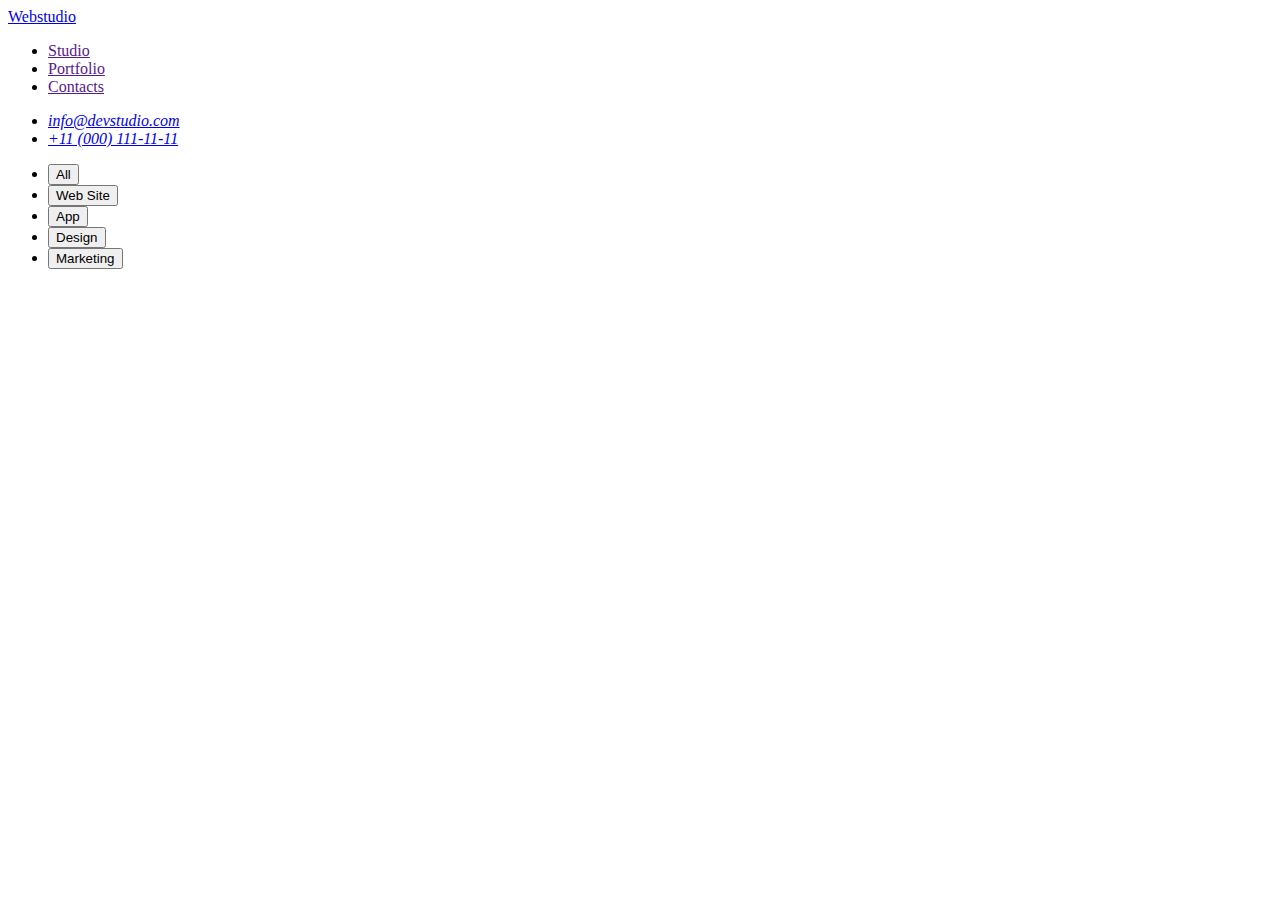
==== portfolio.html @ 3e4fe8aa "1" ====
<!DOCTYPE html>
<html lang="en">
  <head>
    <meta charset="UTF-8" />
    <meta name="viewport" content="width=\, initial-scale=1.0" />
    <title>Document</title>
  </head>
  <body>
    <header>
      <nav>
        <a href="./index.html">Webstudio</a>
        <ul>
          <li><a href="">Studio</a></li>
          <li><a href="">Portfolio</a></li>
          <li><a href="">Contacts</a></li>
        </ul>
      </nav>
      <address>
        <ul>
          <li><a href="mailto:info@devstudio.com">info@devstudio.com</a></li>
          <li><a href="tel:+110001111111">+11 (000) 111-11-11</a></li>
        </ul>
      </address>
    </header>
    <section>
      <ul>
        <li>
          <button type="button">All</button>
        </li>
        <li>
          <button type="button">Web Site</button>
        </li>
        <li>
          <button type="button">App</button>
        </li>
        <li>
          <button type="button">Design</button>
        </li>
        <li>
          <button type="button">Marketing</button>
        </li>
      </ul>
    </section>
    <section>
      <h1></h1>
    </section>
  </body>
</html>
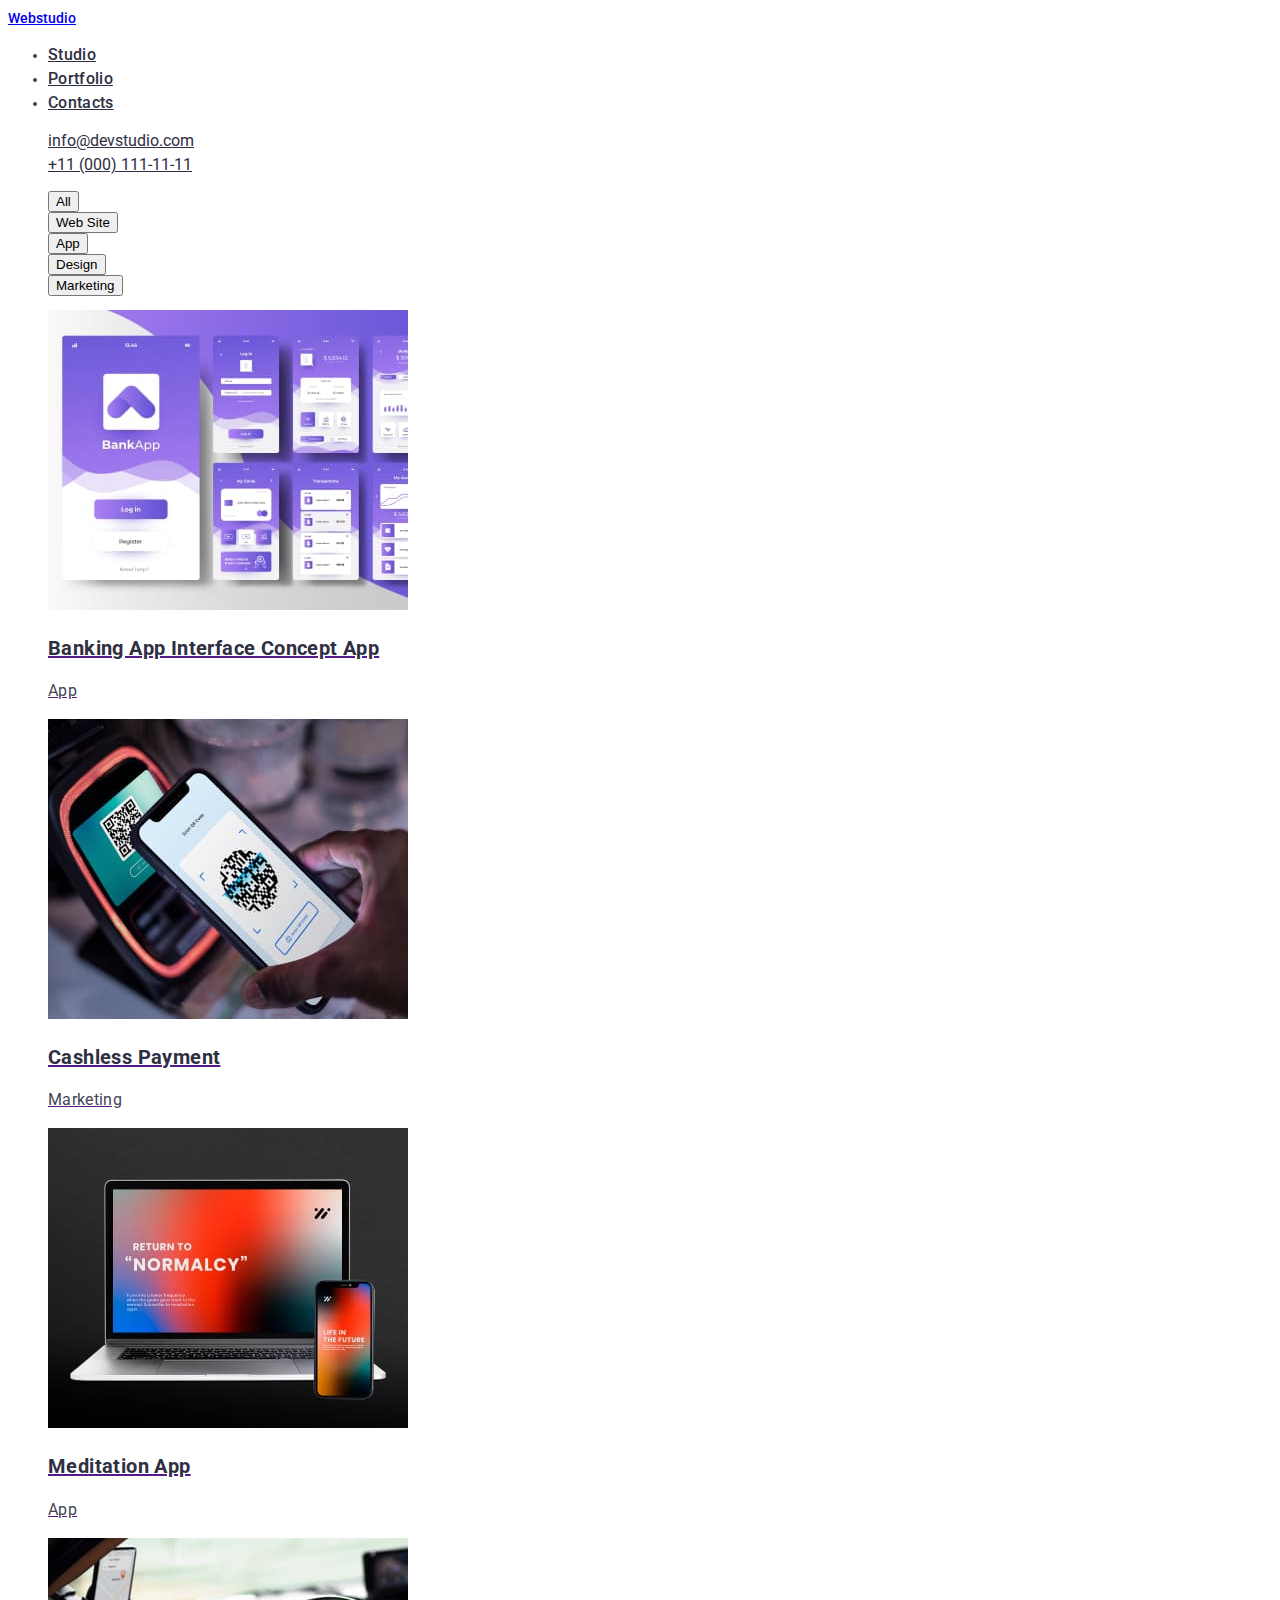
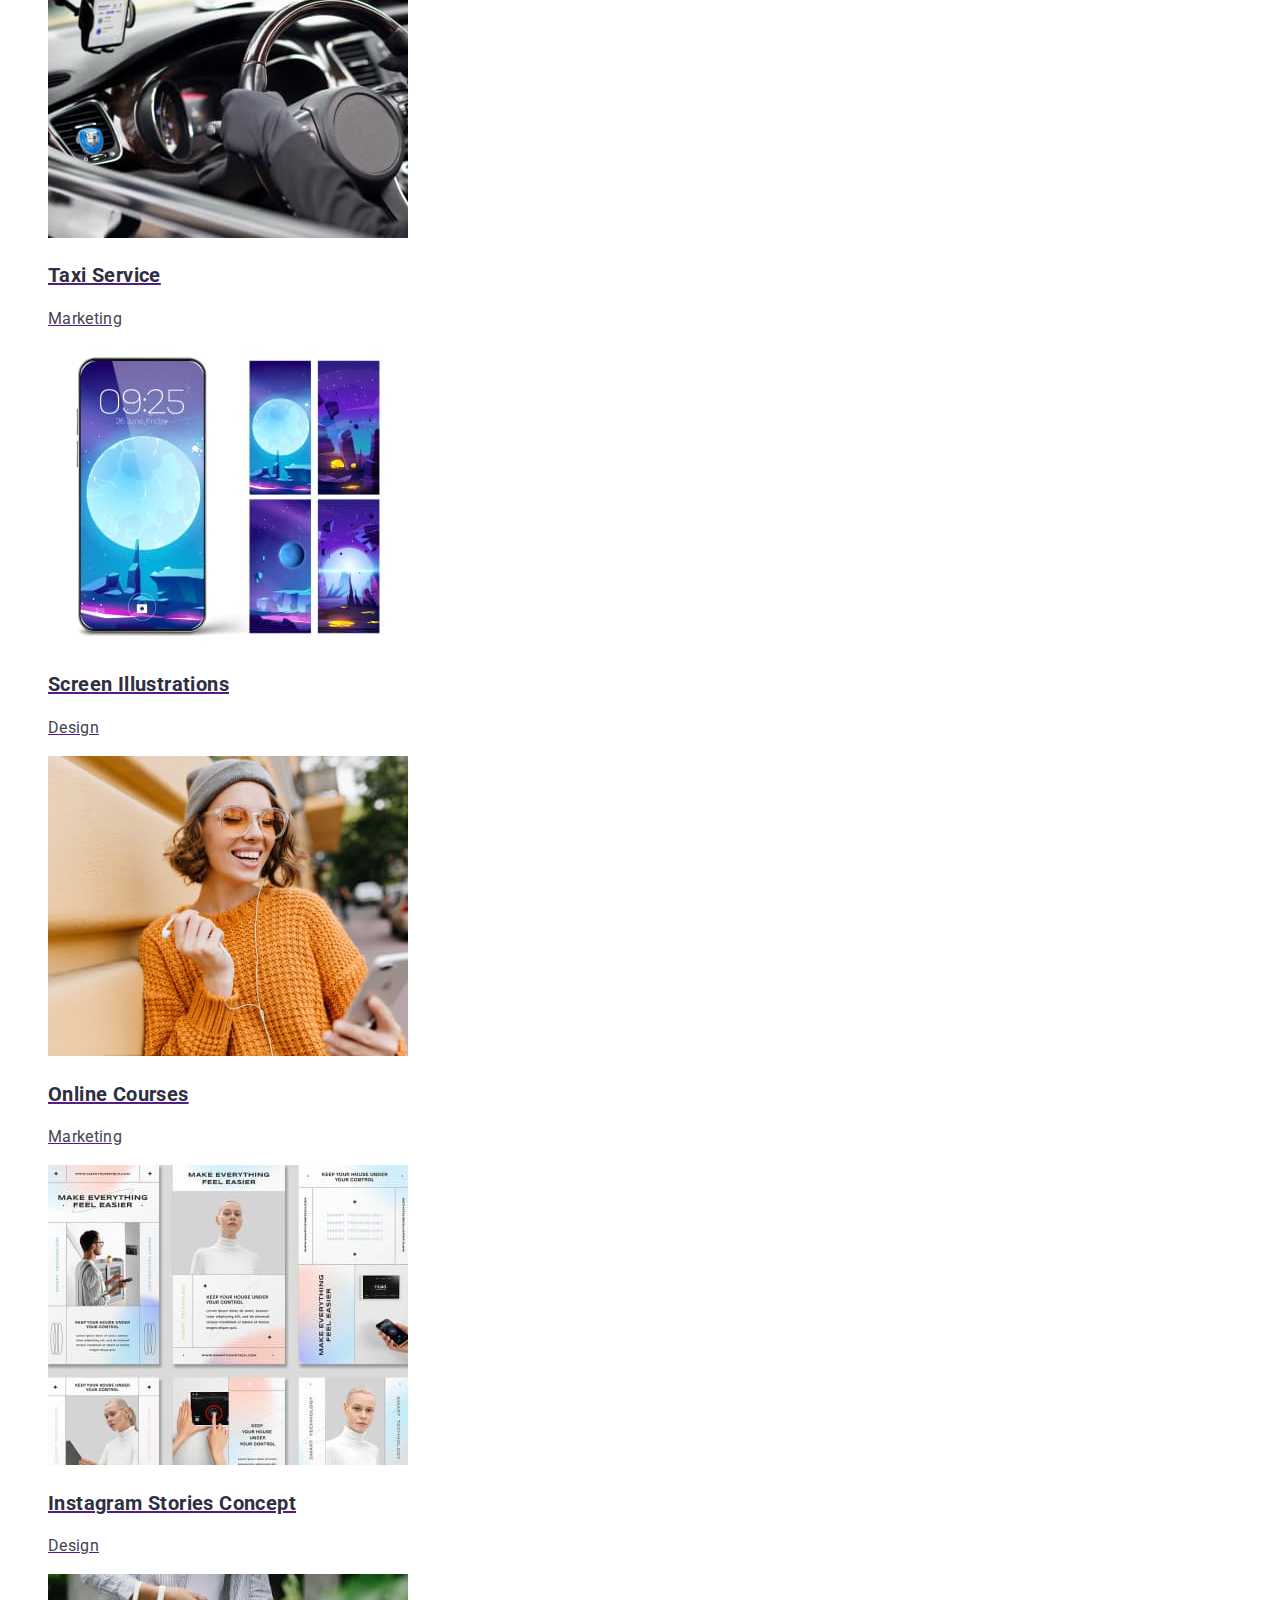
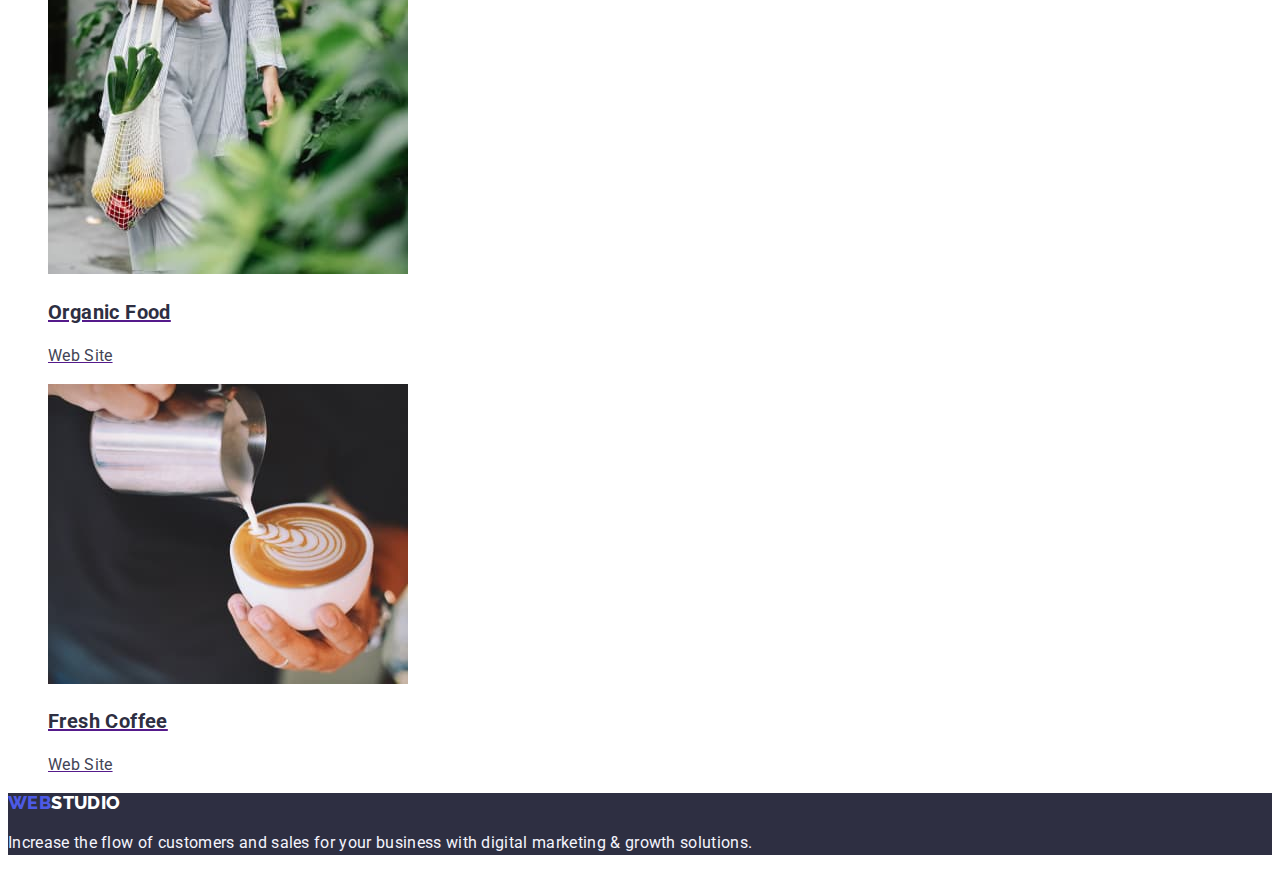
==== commit f8fe41fa: "portfolio+css" ====
--- a/portfolio.html
+++ b/portfolio.html
@@ -2,47 +2,190 @@
 <html lang="en">
   <head>
     <meta charset="UTF-8" />
-    <meta name="viewport" content="width=\, initial-scale=1.0" />
-    <title>Document</title>
+    <meta http-equiv="X-UA-Compatible" content="IE=edge" />
+    <meta name="viewport" content="width=device-width, initial-scale=1.0" />
+    <link rel="preconnect" href="https://fonts.googleapis.com" />
+    <link rel="preconnect" href="https://fonts.gstatic.com" crossorigin />
+    <link
+      href="https://fonts.googleapis.com/css2?family=Raleway:wght@800&family=Roboto:wght@400;500;700;900&display=swap"
+      rel="stylesheet"
+    />
+    <link rel="stylesheet" href="./css/styles.css" />
+    <title>Portfolio</title>
   </head>
   <body>
     <header>
       <nav>
         <a href="./index.html">Webstudio</a>
         <ul>
-          <li><a href="">Studio</a></li>
-          <li><a href="">Portfolio</a></li>
-          <li><a href="">Contacts</a></li>
+          <li><a class="nav-link" href="./index.html">Studio</a></li>
+          <li><a class="nav-link" href="./portfolio.html">Portfolio</a></li>
+          <li><a class="nav-link" href="">Contacts</a></li>
         </ul>
       </nav>
       <address>
-        <ul>
-          <li><a href="mailto:info@devstudio.com">info@devstudio.com</a></li>
-          <li><a href="tel:+110001111111">+11 (000) 111-11-11</a></li>
+        <ul class="list">
+          <li>
+            <a class="address-link" href="mailto:info@devstudio.com"
+              >info@devstudio.com</a
+            >
+          </li>
+          <li>
+            <a class="address-tel" href="tel:+110001111111"
+              >+11 (000) 111-11-11</a
+            >
+          </li>
         </ul>
       </address>
     </header>
-    <section>
-      <ul>
-        <li>
-          <button type="button">All</button>
-        </li>
-        <li>
-          <button type="button">Web Site</button>
-        </li>
-        <li>
-          <button type="button">App</button>
-        </li>
-        <li>
-          <button type="button">Design</button>
-        </li>
-        <li>
-          <button type="button">Marketing</button>
-        </li>
-      </ul>
-    </section>
-    <section>
-      <h1></h1>
-    </section>
+    <main>
+      <section>
+        <h1 hidden>Portfolio</h1>
+        <ul class="list">
+          <li>
+            <button type="button">All</button>
+          </li>
+          <li>
+            <button type="button">Web Site</button>
+          </li>
+          <li>
+            <button type="button">App</button>
+          </li>
+          <li>
+            <button type="button">Design</button>
+          </li>
+          <li>
+            <button type="button">Marketing</button>
+          </li>
+        </ul>
+        <ul class="list">
+          <li class="content-item">
+            <a href="">
+              <img
+                src="./images/banking-app.jpg"
+                alt="Banking App Interface Concept"
+                width="360"
+                height="300"
+                class="content-img"
+              />
+              <h2 class="content-subtittle">Banking App Interface Concept App</h2>
+              <p class="content-text">App</p>
+            </a>
+          </li>
+          <li class="content-item">
+            <a href="">
+              <img
+                src="./images/cashless-payment.jpg"
+                alt="Cashless Payment"
+                width="360"
+                height="300"
+                class="content-img"
+              />
+
+              <h2 class="content-subtittle">Cashless Payment</h2>
+              <p class="content-text">Marketing</p>
+            </a>
+          </li class="content-item">
+          <li>
+            <a href="">
+              <img
+                src="./images/meditation-app.jpg"
+                alt="Medditation App"
+                width="360"
+                height="300"
+                class="content-img"
+              />
+              <h2 class="content-subtittle">Meditation App</h2>
+              <p class="content-text">App</p>
+            </a>
+          </li class="content-item">
+          <li>
+            <a href="">
+              <img
+                src="./images/taxi-service.jpg"
+                alt="Taxi Service"
+                width="360"
+                height="300"
+                class="content-img"
+              />
+              <h2 class="content-subtittle">Taxi Service</h2>
+              <p class="content-text">Marketing</p>
+            </a>
+          </li class="content-item">
+          <li>
+            <a href="">
+              <img
+                src="./images/screen-illustrations.jpg"
+                alt="Screen Illustrations"
+                width="360"
+                height="300"
+                class="content-img"
+              />
+              <h2 class="content-subtittle">Screen Illustrations</h2>
+              <p class="content-text">Design</p>
+            </a>
+          </li class="content-item">
+          <li>
+            <a href="">
+              <img
+                src="./images/online-courses.jpg"
+                alt="Online Courses"
+                width="360"
+                height="300"
+                class="content-img"
+              />
+              <h2 class="content-subtittle">Online Courses</h2>
+              <p class="content-text">Marketing</p>
+            </a>
+          </li class="content-item">
+          <li>
+            <a href="">
+              <img
+                src="./images/instagram-stories-concept.jpg"
+                alt="Instagram Stories Concept"
+                width="360"
+                height="300"
+                class="content-img"
+              />
+              <h2 class="content-subtittle">Instagram Stories Concept</h2>
+              <p class="content-text">Design</p>
+            </a>
+          </li class="content-item">
+          <li>
+            <a href="">
+              <img
+                src="./images/organic-food.jpg"
+                alt="Organic Food"
+                width="360"
+                height="300"
+                class="content-img"
+              />
+              <h2 class="content-subtittle">Organic Food</h2>
+              <p class="content-text">Web Site</p>
+            </a>
+          </li class="content-item">
+          <li>
+            <a href="">
+              <img
+                src="./images/fresh-coffe.jpg"
+                alt="Fresh Coffee"
+                width="360"
+                height="300"
+                class="content-img"
+              />
+              <h2 class="content-subtittle">Fresh Coffee</h2>
+              <p class="content-text">Web Site</p>
+            </a>
+          </li>
+        </ul>
+      </section>
+    </main>
+    <footer>
+      <a href="./index.html" class="logo-web">Web<span class="logo-studio">studio</span></a>
+      <p class="footer-text">
+        Increase the flow of customers and sales for your business with digital
+        marketing & growth solutions.
+      </p>
+    </footer>
   </body>
 </html>
--- a/css/styles.css
+++ b/css/styles.css
@@ -0,0 +1,98 @@
+:root {
+    --primary-font: "Roboto", sans-serif;
+    --title-font: "Roboto", sans-serif;
+    --primary-black-color: #434455;
+    --primary-white-color: #ffffff;
+    --primary-accent-color: #2e2f42; 
+    --secondary-accent-color: #404BBF;
+}
+
+body {
+    font-family: var(--primary-font);
+    color: var(--primary-black-color);
+    background-color: var(--primary-white-color);
+    font-size: 14px;
+    font-weight: 500;
+    line-height: 1.5; 
+}
+.list {
+    list-style: none;
+    text-decoration: none;
+}
+.nav-link {
+    font-size: 16px;
+    font-weight: 500;
+    line-height: 1.5;
+    color: var(--primary-accent-color);
+    letter-spacing: 0.32px;
+    background-color: var(--primary-white-color);   
+}
+.nav-link:hover, .nav-link:focus {
+    color: var(--secondary-accent-color);
+    background-color: var(--primary-white-color);
+}
+.address-link {
+    font-size: 16px;
+    font-weight: 400;
+    font-style: normal;
+    line-height: 1.5;
+    letter-spacing: 0.32;
+    color: var(--primary-accent-color);
+    background-color: var(--primary-white-color);
+}
+.address-link:hover, .address-link:focus {
+    color: var(--secondary-accent-color);
+    background-color: var(--primary-white-color);
+}
+.address-tel {
+    font-size: 16px;
+        font-weight: 400;
+        font-style: normal;
+        line-height: 1.5;
+        letter-spacing: 0.32;
+        color: var(--primary-accent-color);
+        background-color: var(--primary-white-color);
+}
+.address-tel:hover, .address-tel:focus {
+    color: var(--secondary-accent-color);
+    background-color: var(--primary-white-color);
+}
+.content-subtittle {
+ color: var(--primary-accent-color);
+ background-color: var(--primary-white-color);
+ font-size: 20px;
+ letter-spacing: 0.4px;
+ text-decoration: none;
+}
+.content-text {
+  color: var(--primary-black-color);
+  background-color: var(--primary-white-color);
+  font-size: 16px;
+  font-weight: 400;
+  letter-spacing: 0.32px;
+}
+button {
+    cursor: pointer;
+}
+footer {
+    background-color:var(--primary-accent-color);
+}
+.footer-text {
+    font-size: 16px;
+    font-weight: 400;
+    letter-spacing: 0.32px;
+    color: #f4f4fd;
+}
+.logo-web {
+    font-size: 18px;
+    font-family: Raleway, sans-serif;
+    font-weight: 800;
+    line-height: 1.16;
+    letter-spacing: 0.4px;
+    color: #4d5ae5;
+    text-decoration: none;
+    text-transform: uppercase;
+}
+.logo-studio {
+    color: var(--primary-white-color);
+}
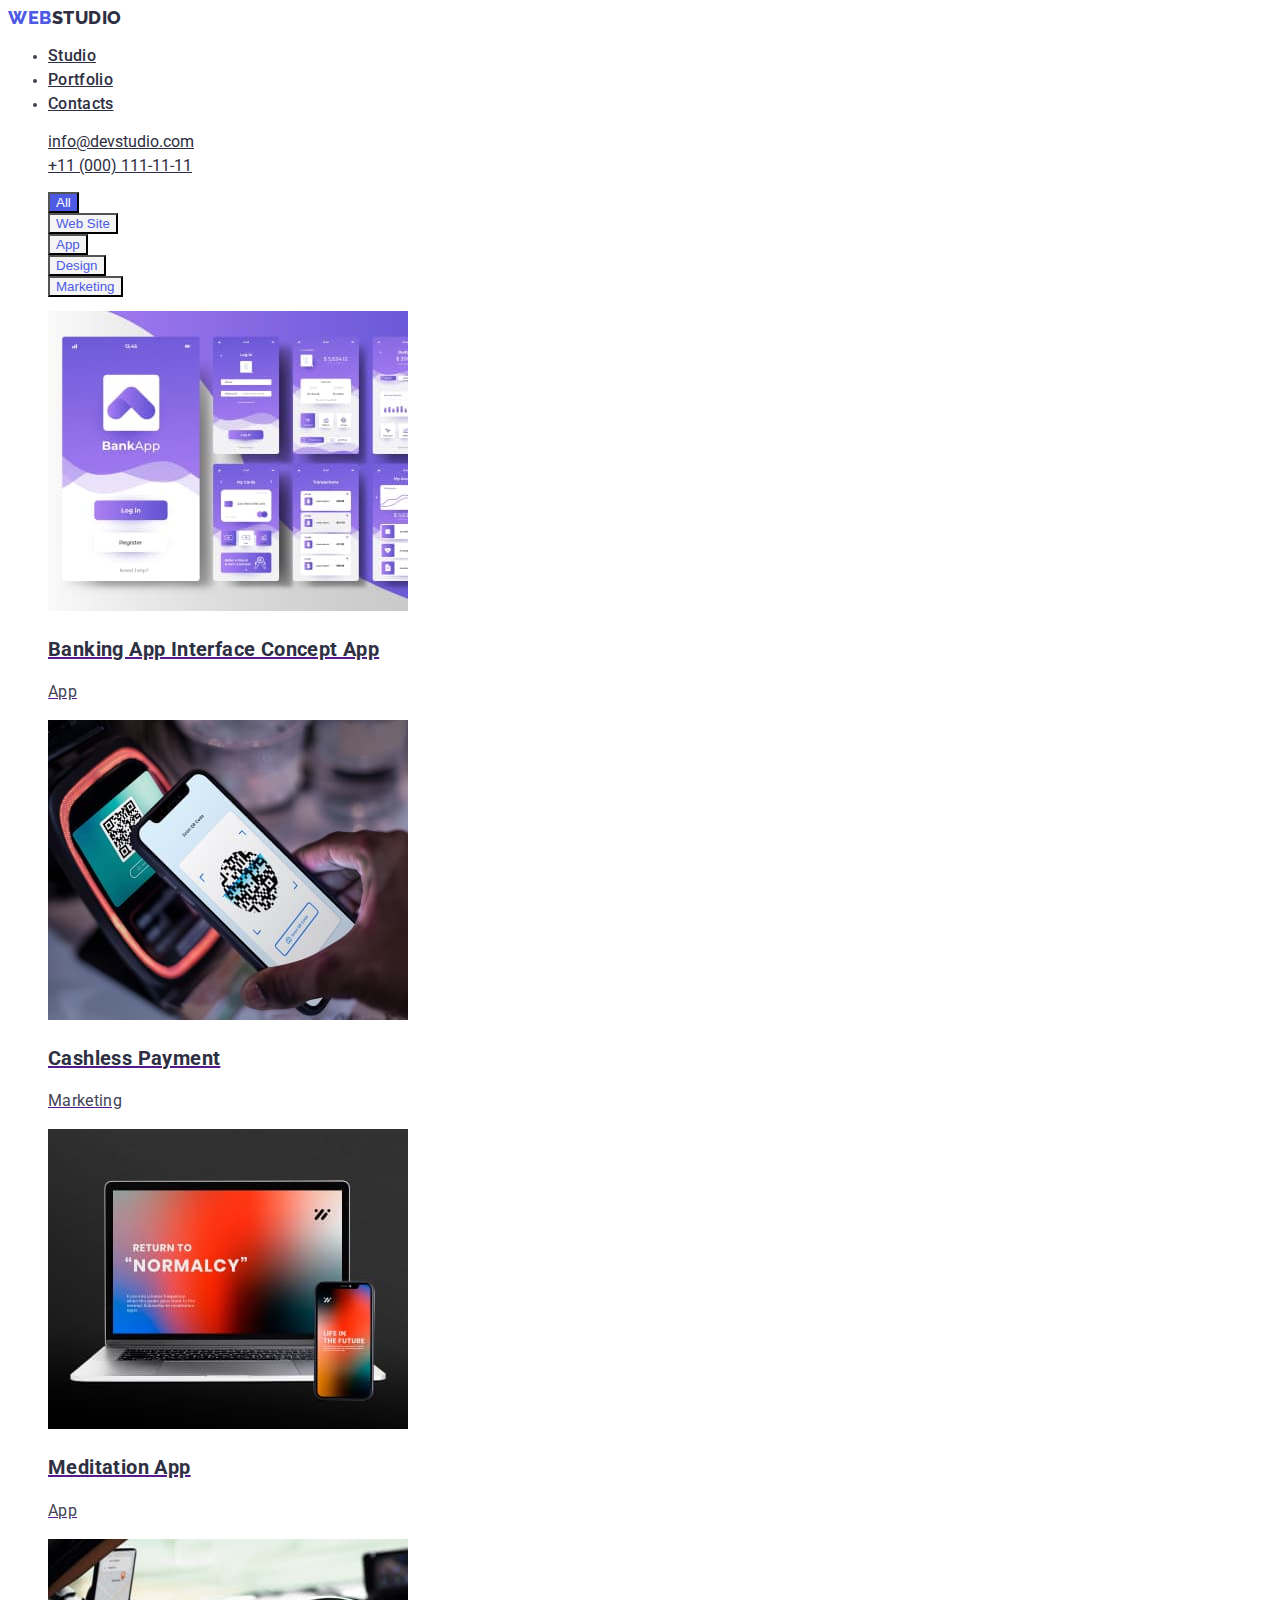
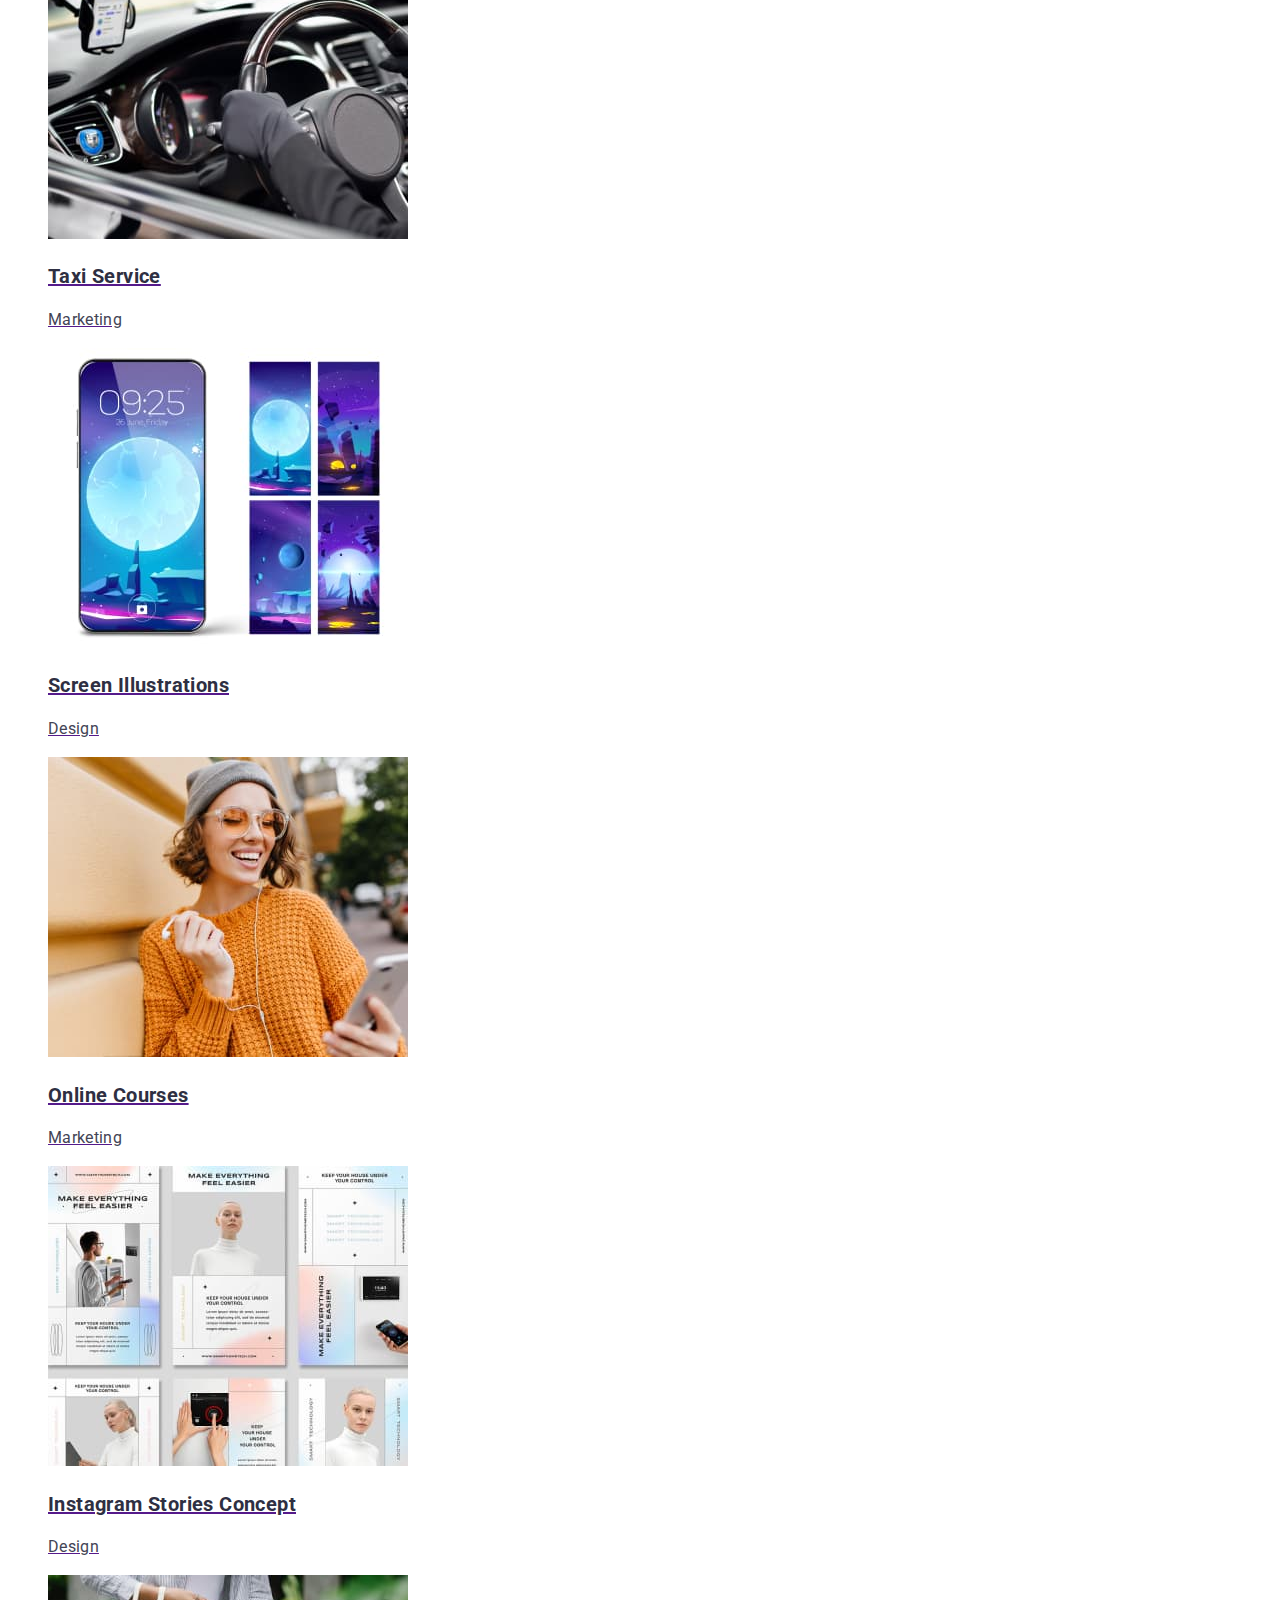
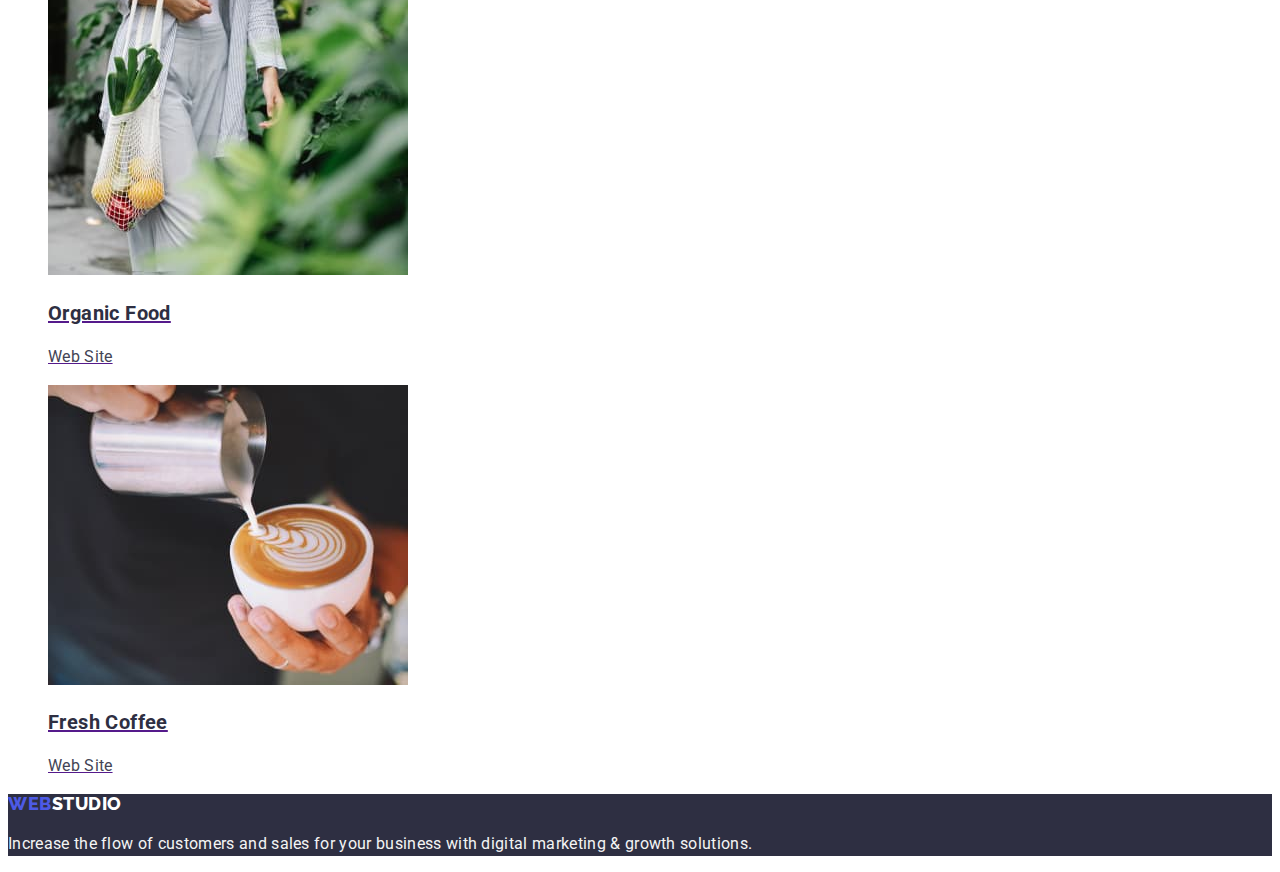
==== commit 4aac5fdb: "portfolio+css" ====
--- a/portfolio.html
+++ b/portfolio.html
@@ -16,7 +16,9 @@
   <body>
     <header>
       <nav>
-        <a href="./index.html">Webstudio</a>
+        <a href="./index.html" class="logo-web-head"
+          >Web<span class="logo-studio-head">studio</span></a
+        >
         <ul>
           <li><a class="nav-link" href="./index.html">Studio</a></li>
           <li><a class="nav-link" href="./portfolio.html">Portfolio</a></li>
@@ -43,19 +45,19 @@
         <h1 hidden>Portfolio</h1>
         <ul class="list">
           <li>
-            <button type="button">All</button>
+            <button type="button" class="btn-all">All</button>
           </li>
           <li>
-            <button type="button">Web Site</button>
+            <button type="button" class="four-btn">Web Site</button>
           </li>
           <li>
-            <button type="button">App</button>
+            <button type="button" class="four-btn">App</button>
           </li>
           <li>
-            <button type="button">Design</button>
+            <button type="button" class="four-btn">Design</button>
           </li>
           <li>
-            <button type="button">Marketing</button>
+            <button type="button" class="four-btn">Marketing</button>
           </li>
         </ul>
         <ul class="list">
@@ -68,7 +70,9 @@
                 height="300"
                 class="content-img"
               />
-              <h2 class="content-subtittle">Banking App Interface Concept App</h2>
+              <h2 class="content-subtittle">
+                Banking App Interface Concept App
+              </h2>
               <p class="content-text">App</p>
             </a>
           </li>
@@ -85,8 +89,8 @@
               <h2 class="content-subtittle">Cashless Payment</h2>
               <p class="content-text">Marketing</p>
             </a>
-          </li class="content-item">
-          <li>
+          </li>
+          <li class="content-item">
             <a href="">
               <img
                 src="./images/meditation-app.jpg"
@@ -98,8 +102,8 @@
               <h2 class="content-subtittle">Meditation App</h2>
               <p class="content-text">App</p>
             </a>
-          </li class="content-item">
-          <li>
+          </li>
+          <li class="content-item">
             <a href="">
               <img
                 src="./images/taxi-service.jpg"
@@ -111,8 +115,8 @@
               <h2 class="content-subtittle">Taxi Service</h2>
               <p class="content-text">Marketing</p>
             </a>
-          </li class="content-item">
-          <li>
+          </li>
+          <li class="content-item">
             <a href="">
               <img
                 src="./images/screen-illustrations.jpg"
@@ -124,8 +128,8 @@
               <h2 class="content-subtittle">Screen Illustrations</h2>
               <p class="content-text">Design</p>
             </a>
-          </li class="content-item">
-          <li>
+          </li>
+          <li class="content-item">
             <a href="">
               <img
                 src="./images/online-courses.jpg"
@@ -137,8 +141,8 @@
               <h2 class="content-subtittle">Online Courses</h2>
               <p class="content-text">Marketing</p>
             </a>
-          </li class="content-item">
-          <li>
+          </li>
+          <li class="content-item">
             <a href="">
               <img
                 src="./images/instagram-stories-concept.jpg"
@@ -150,8 +154,8 @@
               <h2 class="content-subtittle">Instagram Stories Concept</h2>
               <p class="content-text">Design</p>
             </a>
-          </li class="content-item">
-          <li>
+          </li>
+          <li class="content-item">
             <a href="">
               <img
                 src="./images/organic-food.jpg"
@@ -163,8 +167,8 @@
               <h2 class="content-subtittle">Organic Food</h2>
               <p class="content-text">Web Site</p>
             </a>
-          </li class="content-item">
-          <li>
+          </li>
+          <li class="content-item">
             <a href="">
               <img
                 src="./images/fresh-coffe.jpg"
@@ -181,7 +185,9 @@
       </section>
     </main>
     <footer>
-      <a href="./index.html" class="logo-web">Web<span class="logo-studio">studio</span></a>
+      <a href="./index.html" class="logo-web"
+        >Web<span class="logo-studio">studio</span></a
+      >
       <p class="footer-text">
         Increase the flow of customers and sales for your business with digital
         marketing & growth solutions.
--- a/css/styles.css
+++ b/css/styles.css
@@ -5,6 +5,10 @@
     --primary-white-color: #ffffff;
     --primary-accent-color: #2e2f42; 
     --secondary-accent-color: #404BBF;
+    --iris: #4d5ae5;
+    --cloud: #f4f4f4; 
+    --ocean: #404BBF; 
+    
 }
 
 body {
@@ -14,6 +18,19 @@
     font-size: 14px;
     font-weight: 500;
     line-height: 1.5; 
+}
+.logo-web-head {
+    font-size: 18px;
+        font-family: Raleway, sans-serif;
+        font-weight: 800;
+        line-height: 1.16;
+        letter-spacing: 0.54px;
+        color: var(--iris);
+        text-decoration: none;
+        text-transform: uppercase;
+}
+.logo-studio-head {
+    color: var(--primary-accent-color);
 }
 .list {
     list-style: none;
@@ -81,18 +98,93 @@
     font-size: 16px;
     font-weight: 400;
     letter-spacing: 0.32px;
-    color: #f4f4fd;
+    color: var(--cloud);
 }
 .logo-web {
     font-size: 18px;
     font-family: Raleway, sans-serif;
     font-weight: 800;
     line-height: 1.16;
-    letter-spacing: 0.4px;
-    color: #4d5ae5;
+    letter-spacing: 0.54px;
+    color: var(--iris);
     text-decoration: none;
     text-transform: uppercase;
 }
 .logo-studio {
     color: var(--primary-white-color);
 }
+
+.first-tittle {
+    color: var(--primary-white-color);
+    background-color: var(--primary-accent-color) ;
+    font-size: 56px;
+    font-weight: 700;
+    line-height: 1.07;
+    letter-spacing: 1.12px;
+}
+.advantages-tittle {
+    color: var(--primary-accent-color);
+    background-color: var(--primary-white-color);
+    font-size: 20px;
+    line-height: 1.2;
+    letter-spacing: 0.4px;
+}
+.advantages-text {
+    color: var(--primary-black-color);
+    background-color: var(--primary-white-color);
+    font-weight: 400;
+    line-height: 1.5;
+    letter-spacing: 0.32px;
+}
+.second-tittle {
+    color: var(--primary-accent-color);
+    background-color: var(--primary-white-color);
+    font-size: 36px;
+    font-weight: 700;
+    line-height: 1.11;
+    letter-spacing: 0.72px;
+    text-transform: capitalize;
+}
+.team-card {
+    background-color: var(--primary-white-color);  
+}
+.member-name {
+    color: var(--primary-accent-color);
+    background-color: var(--primary-white-color);
+    font-size: 20px;
+    line-height: 1.2;
+    letter-spacing: 0.4px;
+}
+.member-position {
+    color: var(--primary-black-color);
+    background-color: var(--primary-white-color);
+    font-size: 16px;
+    line-height: 1.5;
+    letter-spacing: 0.32px;
+}
+.btn-order {
+    background-color: var(--iris);
+    color: var(--primary-white-color);
+    cursor: pointer;
+}
+.btn-order:hover {
+    background-color: var(--ocean);
+    color: var(--primary-white-color);
+    cursor: pointer;
+}
+.btn-all {
+    background-color: var(--iris);
+    color: var(--primary-white-color);
+    cursor: pointer;
+}
+.btn-all:hover {
+    background-color: var(--ocean);
+    color: var(--primary-white-color);
+    cursor: pointer;
+}
+.four-btn {
+    background-color: var(--cloud) ;
+    color: var(--iris);
+    cursor: pointer;
+}
+
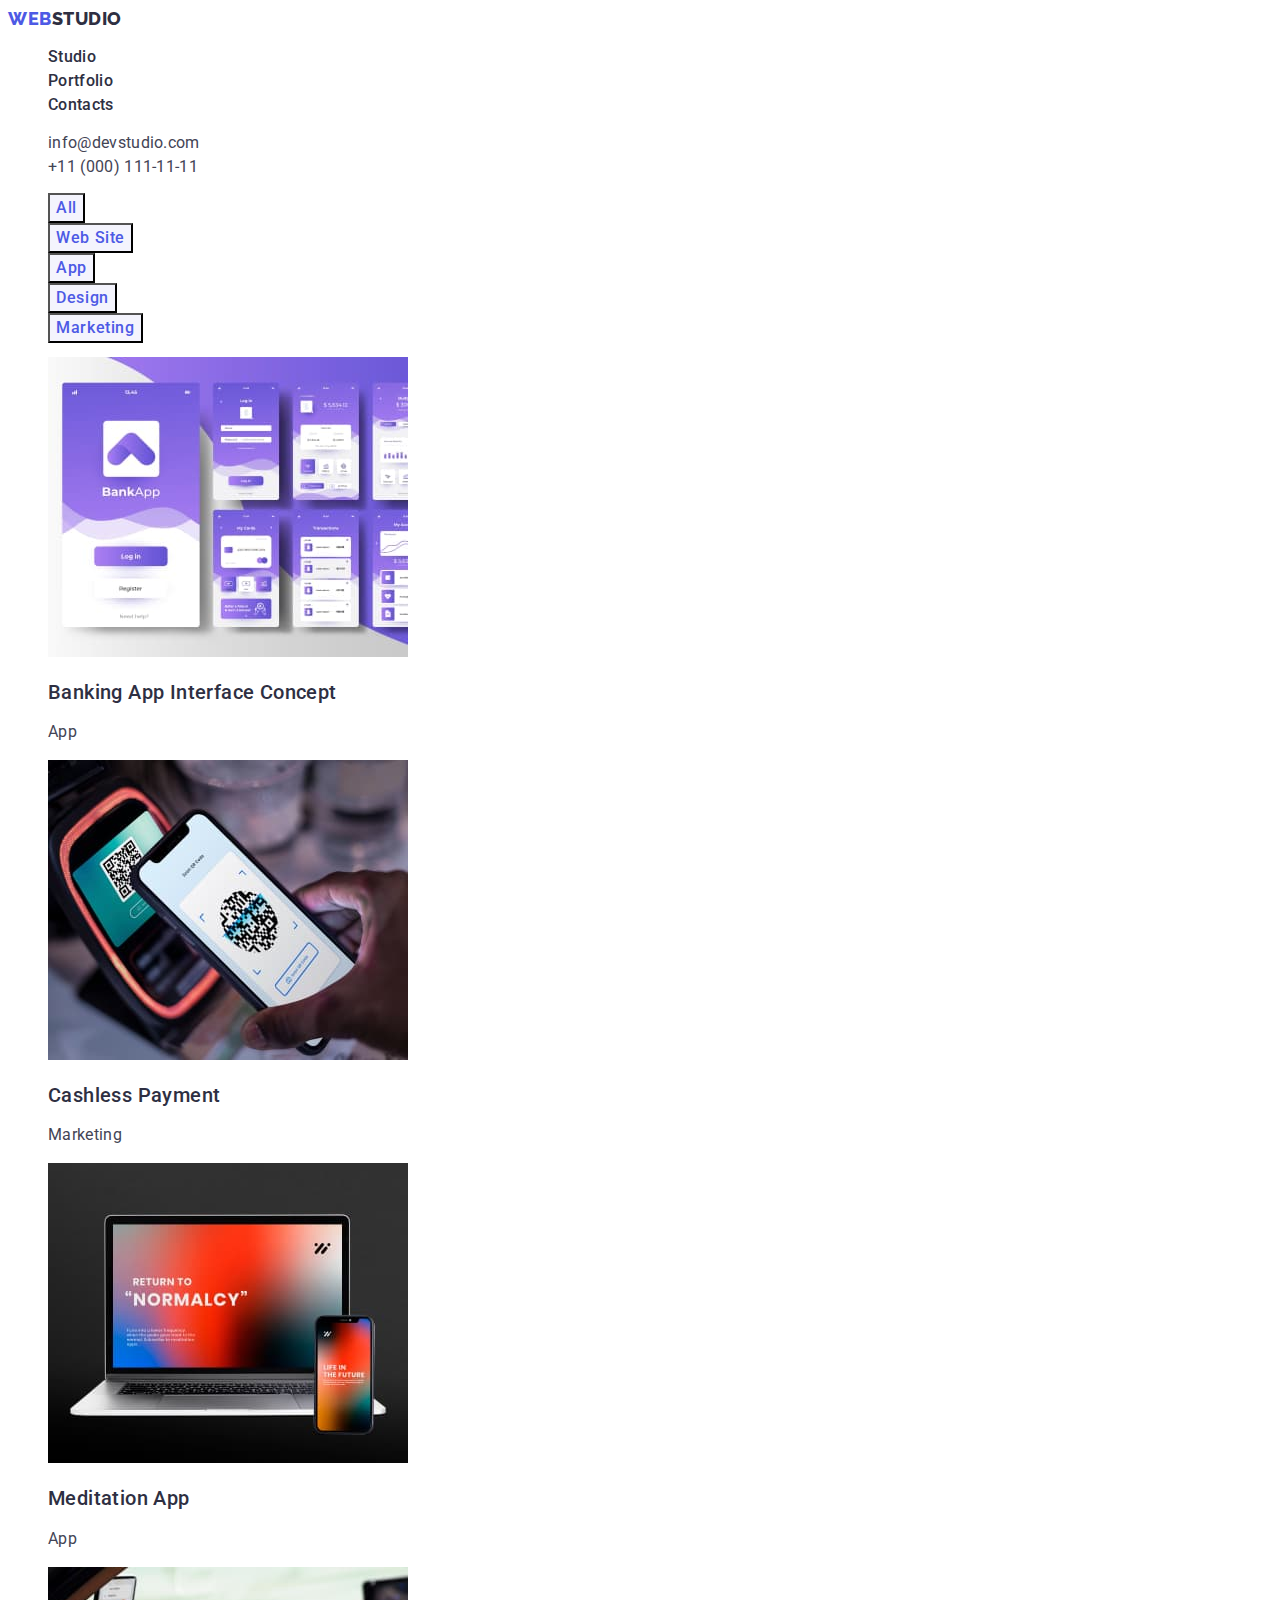
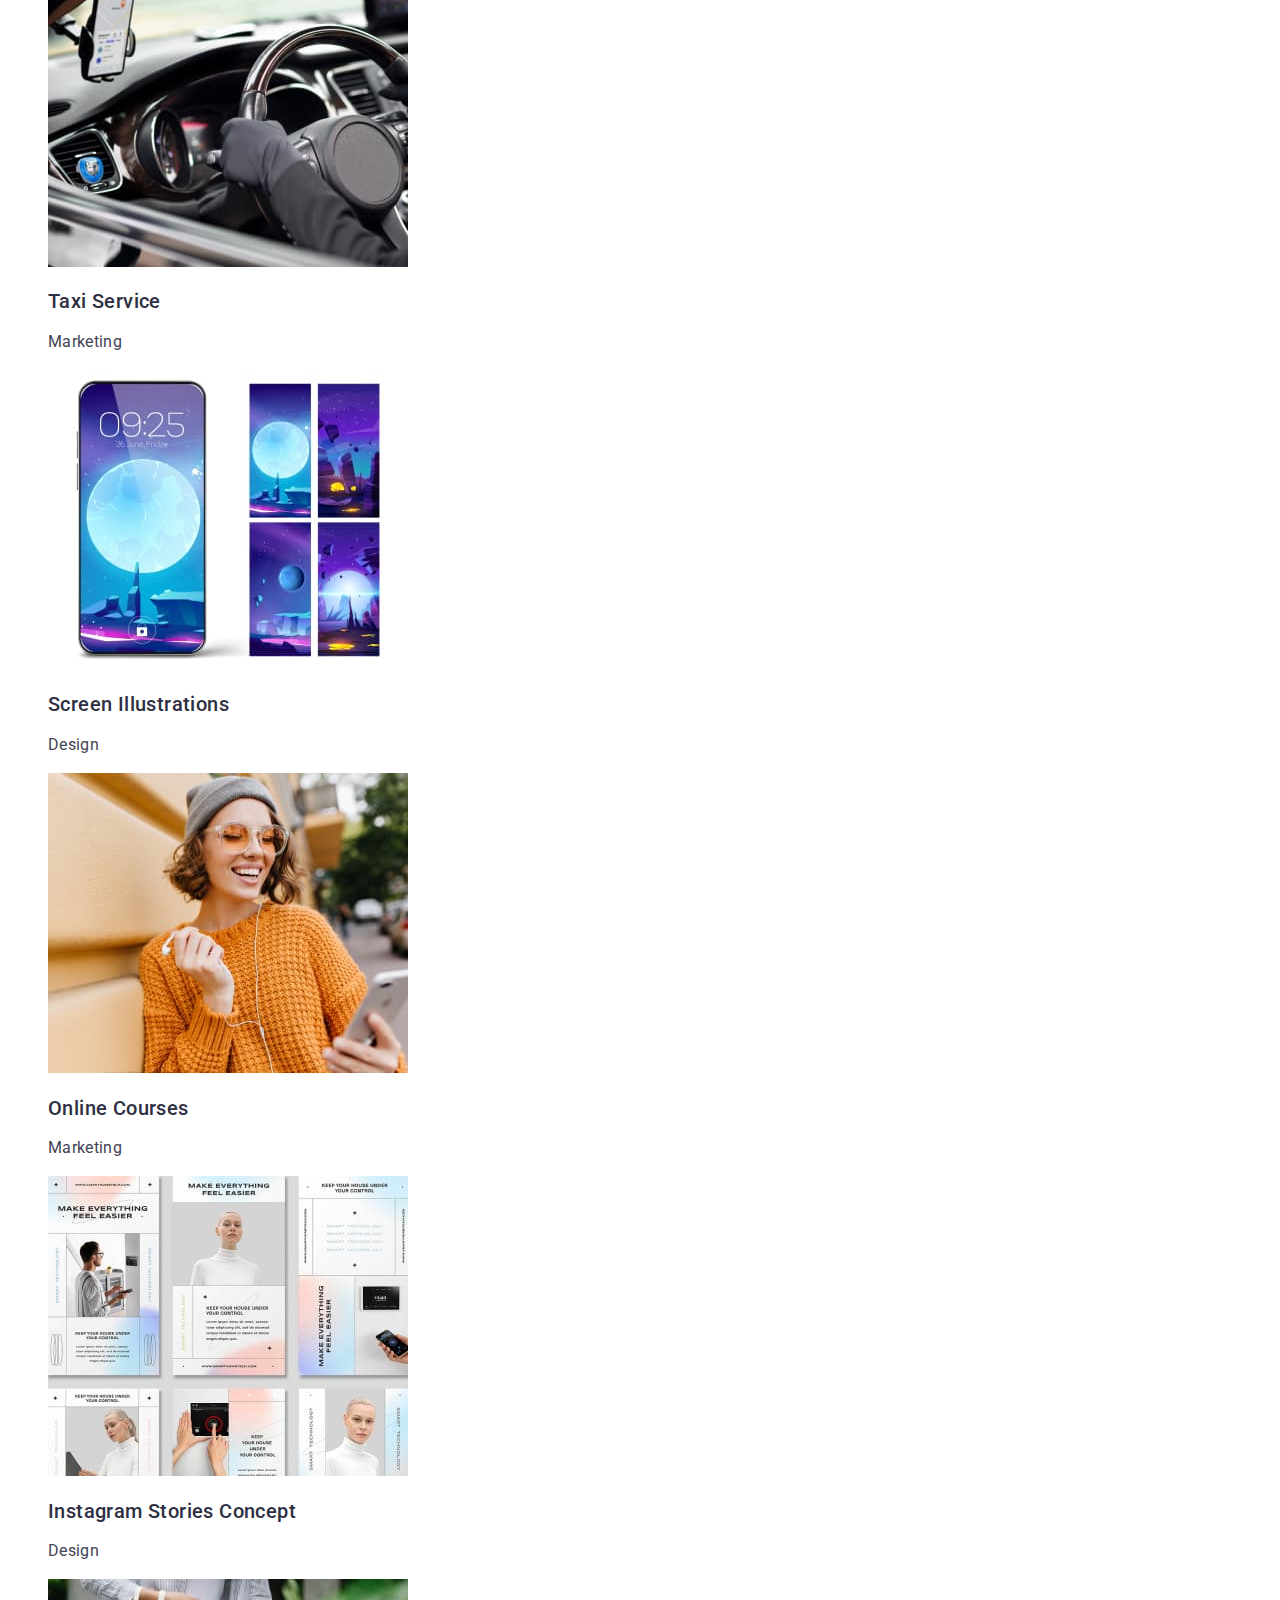
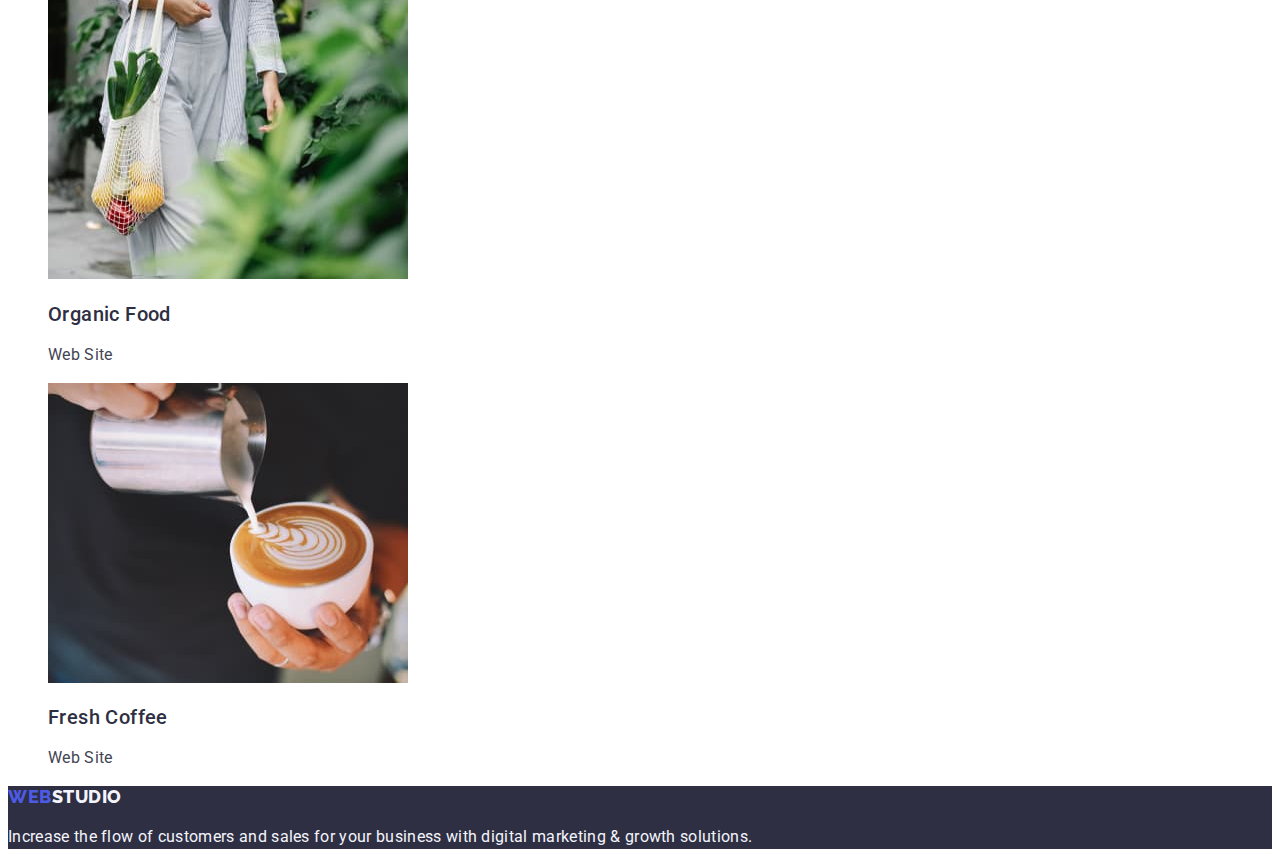
==== commit e4323a48: "errors fix" ====
--- a/portfolio.html
+++ b/portfolio.html
@@ -15,25 +15,29 @@
   </head>
   <body>
     <header>
-      <nav>
-        <a href="./index.html" class="logo-web-head"
-          >Web<span class="logo-studio-head">studio</span></a
+      <nav class="header-nav">
+        <a href="./index.html" class="logo-web-head link"
+          >Web<span class="logo-studio-head">Studio</span></a
         >
-        <ul>
-          <li><a class="nav-link" href="./index.html">Studio</a></li>
-          <li><a class="nav-link" href="./portfolio.html">Portfolio</a></li>
-          <li><a class="nav-link" href="">Contacts</a></li>
+        <ul class="list">
+          <li>
+            <a class="nav-link link" href="./index.html">Studio</a>
+          </li>
+          <li>
+            <a class="nav-link link" href="./portfolio.html">Portfolio</a>
+          </li>
+          <li><a class="nav-link link" href="">Contacts</a></li>
         </ul>
       </nav>
-      <address>
+      <address class="header-address">
         <ul class="list">
           <li>
-            <a class="address-link" href="mailto:info@devstudio.com"
+            <a class="address-link link" href="mailto:info@devstudio.com"
               >info@devstudio.com</a
             >
           </li>
           <li>
-            <a class="address-tel" href="tel:+110001111111"
+            <a class="address-link link" href="tel:+110001111111"
               >+11 (000) 111-11-11</a
             >
           </li>
@@ -41,28 +45,28 @@
       </address>
     </header>
     <main>
-      <section>
+      <section class="portfolio-section">
         <h1 hidden>Portfolio</h1>
         <ul class="list">
           <li>
             <button type="button" class="btn-all">All</button>
           </li>
           <li>
-            <button type="button" class="four-btn">Web Site</button>
+            <button type="button" class="btn-all">Web Site</button>
           </li>
           <li>
-            <button type="button" class="four-btn">App</button>
+            <button type="button" class="btn-all">App</button>
           </li>
           <li>
-            <button type="button" class="four-btn">Design</button>
+            <button type="button" class="btn-all">Design</button>
           </li>
           <li>
-            <button type="button" class="four-btn">Marketing</button>
+            <button type="button" class="btn-all">Marketing</button>
           </li>
         </ul>
         <ul class="list">
           <li class="content-item">
-            <a href="">
+            <a class="link" href="">
               <img
                 src="./images/banking-app.jpg"
                 alt="Banking App Interface Concept"
@@ -70,14 +74,12 @@
                 height="300"
                 class="content-img"
               />
-              <h2 class="content-subtittle">
-                Banking App Interface Concept App
-              </h2>
+              <h2 class="content-subtittle">Banking App Interface Concept</h2>
               <p class="content-text">App</p>
             </a>
           </li>
           <li class="content-item">
-            <a href="">
+            <a class="link" href="">
               <img
                 src="./images/cashless-payment.jpg"
                 alt="Cashless Payment"
@@ -91,7 +93,7 @@
             </a>
           </li>
           <li class="content-item">
-            <a href="">
+            <a class="link" href="">
               <img
                 src="./images/meditation-app.jpg"
                 alt="Medditation App"
@@ -104,7 +106,7 @@
             </a>
           </li>
           <li class="content-item">
-            <a href="">
+            <a class="link" href="">
               <img
                 src="./images/taxi-service.jpg"
                 alt="Taxi Service"
@@ -117,7 +119,7 @@
             </a>
           </li>
           <li class="content-item">
-            <a href="">
+            <a class="link" href="">
               <img
                 src="./images/screen-illustrations.jpg"
                 alt="Screen Illustrations"
@@ -130,7 +132,7 @@
             </a>
           </li>
           <li class="content-item">
-            <a href="">
+            <a class="link" href="">
               <img
                 src="./images/online-courses.jpg"
                 alt="Online Courses"
@@ -143,7 +145,7 @@
             </a>
           </li>
           <li class="content-item">
-            <a href="">
+            <a class="link" href="">
               <img
                 src="./images/instagram-stories-concept.jpg"
                 alt="Instagram Stories Concept"
@@ -156,7 +158,7 @@
             </a>
           </li>
           <li class="content-item">
-            <a href="">
+            <a class="link" href="">
               <img
                 src="./images/organic-food.jpg"
                 alt="Organic Food"
@@ -169,7 +171,7 @@
             </a>
           </li>
           <li class="content-item">
-            <a href="">
+            <a class="link" href="">
               <img
                 src="./images/fresh-coffe.jpg"
                 alt="Fresh Coffee"
@@ -184,9 +186,9 @@
         </ul>
       </section>
     </main>
-    <footer>
-      <a href="./index.html" class="logo-web"
-        >Web<span class="logo-studio">studio</span></a
+    <footer class="footer">
+      <a href="./index.html" class="logo-web link"
+        >Web<span class="logo-studio">Studio</span></a
       >
       <p class="footer-text">
         Increase the flow of customers and sales for your business with digital
--- a/css/styles.css
+++ b/css/styles.css
@@ -7,7 +7,8 @@
     --secondary-accent-color: #404BBF;
     --iris: #4d5ae5;
     --cloud: #f4f4f4; 
-    --ocean: #404BBF; 
+    --secondary-white-color: #f4f4fd; 
+
     
 }
 
@@ -18,13 +19,17 @@
     font-size: 14px;
     font-weight: 500;
     line-height: 1.5; 
+}
+.link {
+    text-decoration: none;
+    list-style: none;
 }
 .logo-web-head {
     font-size: 18px;
         font-family: Raleway, sans-serif;
         font-weight: 800;
-        line-height: 1.16;
-        letter-spacing: 0.54px;
+        line-height: 1.17;
+        letter-spacing: 0.03em;
         color: var(--iris);
         text-decoration: none;
         text-transform: uppercase;
@@ -41,20 +46,23 @@
     font-weight: 500;
     line-height: 1.5;
     color: var(--primary-accent-color);
-    letter-spacing: 0.32px;
+    letter-spacing: 0.02em;
     background-color: var(--primary-white-color);   
 }
-.nav-link:hover, .nav-link:focus {
+.nav-link:hover, .nav-link:focus .nav-link:active {
     color: var(--secondary-accent-color);
     background-color: var(--primary-white-color);
+}
+.header-adress {
+    font-style: normal;
 }
 .address-link {
     font-size: 16px;
     font-weight: 400;
     font-style: normal;
     line-height: 1.5;
-    letter-spacing: 0.32;
-    color: var(--primary-accent-color);
+    letter-spacing: 0.02em;
+    color: var(--primary-black-color);
     background-color: var(--primary-white-color);
 }
 .address-link:hover, .address-link:focus {
@@ -74,12 +82,17 @@
     color: var(--secondary-accent-color);
     background-color: var(--primary-white-color);
 }
+.section-one {
+    background-color: var(--primary-accent-color);
+}
 .content-subtittle {
  color: var(--primary-accent-color);
  background-color: var(--primary-white-color);
  font-size: 20px;
- letter-spacing: 0.4px;
+ letter-spacing: 0.02em;
  text-decoration: none;
+ font-weight: 500;
+ line-height: 1.2;
 }
 .content-text {
   color: var(--primary-black-color);
@@ -97,21 +110,21 @@
 .footer-text {
     font-size: 16px;
     font-weight: 400;
-    letter-spacing: 0.32px;
-    color: var(--cloud);
+    letter-spacing: 0.02em;
+    color: var(--secondary-white-color);
 }
 .logo-web {
     font-size: 18px;
     font-family: Raleway, sans-serif;
     font-weight: 800;
-    line-height: 1.16;
-    letter-spacing: 0.54px;
+    line-height: 1.17;
+    letter-spacing: 0.03em;
     color: var(--iris);
     text-decoration: none;
     text-transform: uppercase;
 }
 .logo-studio {
-    color: var(--primary-white-color);
+    color: var(--secondary-white-color);
 }
 
 .first-tittle {
@@ -121,20 +134,23 @@
     font-weight: 700;
     line-height: 1.07;
     letter-spacing: 1.12px;
+    text-align: center;
 }
 .advantages-tittle {
     color: var(--primary-accent-color);
     background-color: var(--primary-white-color);
     font-size: 20px;
     line-height: 1.2;
-    letter-spacing: 0.4px;
+    letter-spacing: 0.02em;
+    font-weight: 500;
 }
 .advantages-text {
     color: var(--primary-black-color);
     background-color: var(--primary-white-color);
     font-weight: 400;
     line-height: 1.5;
-    letter-spacing: 0.32px;
+    letter-spacing: 0.02em;
+    font-size: 16px;
 }
 .second-tittle {
     color: var(--primary-accent-color);
@@ -142,8 +158,12 @@
     font-size: 36px;
     font-weight: 700;
     line-height: 1.11;
-    letter-spacing: 0.72px;
+    letter-spacing: 0.02em;
     text-transform: capitalize;
+    text-align: center;
+}
+.section-four {
+    background-color: var(--secondary-white-color);
 }
 .team-card {
     background-color: var(--primary-white-color);  
@@ -153,32 +173,44 @@
     background-color: var(--primary-white-color);
     font-size: 20px;
     line-height: 1.2;
-    letter-spacing: 0.4px;
+    letter-spacing: 0.02em;
+    font-weight: 500;
 }
 .member-position {
     color: var(--primary-black-color);
     background-color: var(--primary-white-color);
     font-size: 16px;
     line-height: 1.5;
-    letter-spacing: 0.32px;
+    letter-spacing: 0.02em;
 }
 .btn-order {
     background-color: var(--iris);
     color: var(--primary-white-color);
     cursor: pointer;
-}
-.btn-order:hover {
-    background-color: var(--ocean);
+    font-family: "Roboto", sans-serif;
+    font-weight: 500;
+    font-size: 16px;
+    line-height: 1.5;
+    letter-spacing: 0.04em;
+}
+.btn-order:hover, .btn-order:focus {
+    background-color: var(--secondary-accent-color);
     color: var(--primary-white-color);
     cursor: pointer;
 }
 .btn-all {
-    background-color: var(--iris);
-    color: var(--primary-white-color);
-    cursor: pointer;
-}
-.btn-all:hover {
-    background-color: var(--ocean);
+    background-color: var(--secondary-white-color);
+    color: var(--iris);
+    cursor: pointer;
+    font-family: "Roboto", sans-serif;
+    font-weight: 500;
+    font-size: 16px;
+    line-height: 1.5;
+    letter-spacing: 0.04em;
+
+}
+.btn-all:hover, .btn-all:focus {
+    background-color: var(--secondary-accent-color);
     color: var(--primary-white-color);
     cursor: pointer;
 }
